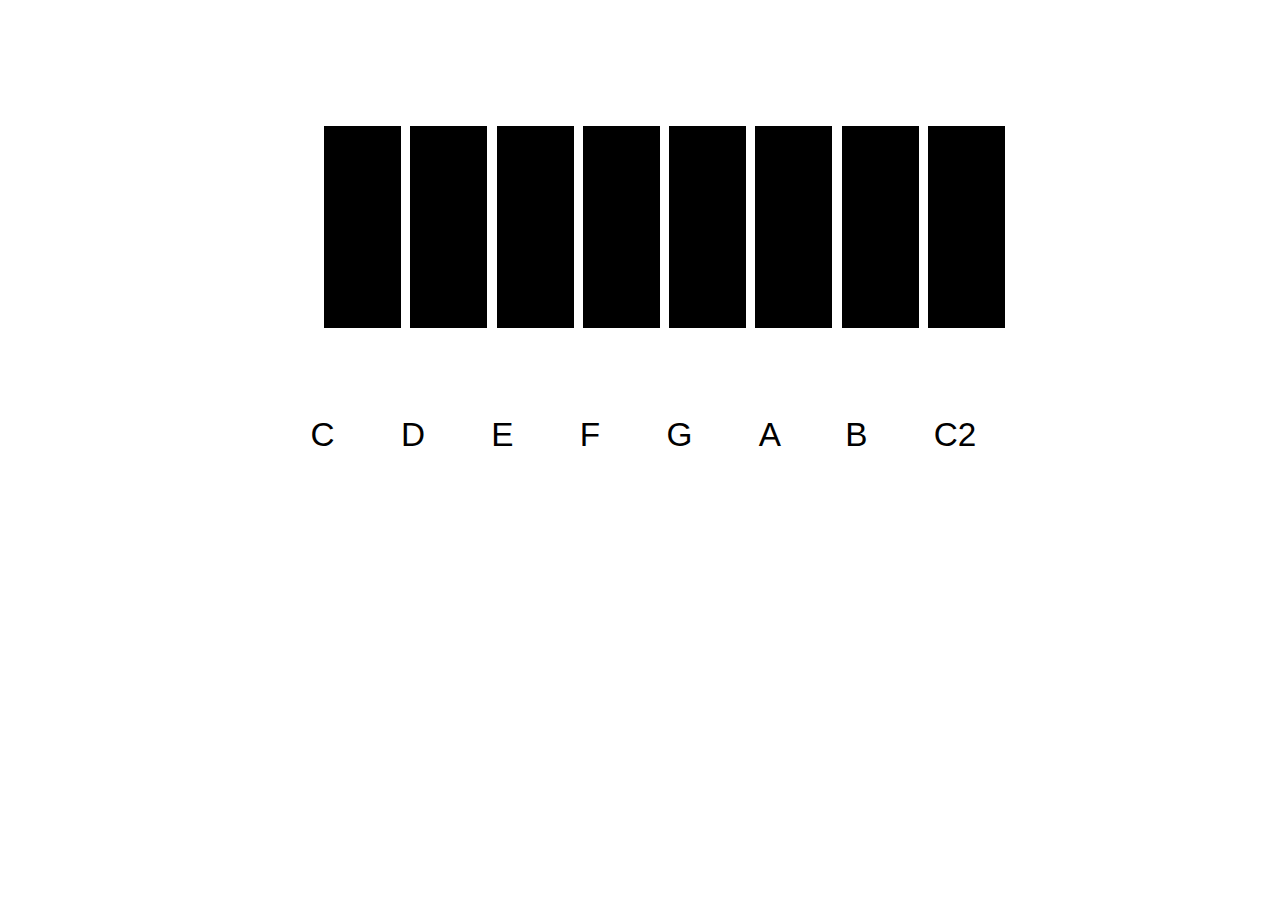
==== Xilofone/index.html @ d4d6096a "Update index.html" ====
<!DOCTYPE html>
<html lang="pt-BR">
<head>
    <meta charset="UTF-8">
    <meta name="viewport" content="width=device-width, initial-scale=1.0">
    <meta http-equiv="X-UA-Compatible" content="ie=edge">
    <title>Xilofone</title>
    <script src="xilofone.js"></script>
    <script src="../smartDetect.js"></script>
<style>
body{
  font-family: -apple-system, BlinkMacSystemFont, 'Segoe UI', Roboto, Oxygen, Ubuntu, Cantarell, 'Open Sans', 'Helvetica Neue', sans-serif;
  font-size: 25pt;
  color: rgb(0, 0, 0);
}

#interface{
  margin-left: 25%;
  margin-top: 10%;
}

body{
    user-select: none;    
}

canvas{
 background-color: black; 
 border: 1px solid black;
}

span{
 padding-left: 57px;
}

#notas{
 text-align: center;
 margin-right: 50px;
 margin-top: 80px; 
}

</style>

</head>
<body onload="draw();">

    <div id="interface">
    <canvas id="c" width="75" height="200" onmousedown="toca_do()"></canvas> 
    <canvas id="d" width="75" height="200" onmousedown="toca_re()"></canvas>
    <canvas id="e" width="75" height="200" onmousedown="toca_mi()"></canvas>
    <canvas id="f" width="75" height="200" onmousedown="toca_fa()"></canvas>
    <canvas id="g" width="75" height="200" onmousedown="toca_sol()"></canvas>
    <canvas id="a" width="75" height="200" onmousedown="toca_la()"></canvas>
    <canvas id="b" width="75" height="200" onmousedown="toca_si()"></canvas>  
    <canvas id="c2" width="75" height="200" onmousedown="toca_do2()"></canvas>  
    </div>
   
    <p id="notas">
    <span>C</span>
    <span>D</span>
    <span>E</span>
    <span>F</span>
    <span>G</span>
    <span>A</span>
    <span>B</span>
    <span>C2</span>
    </p>

</body>
</html>
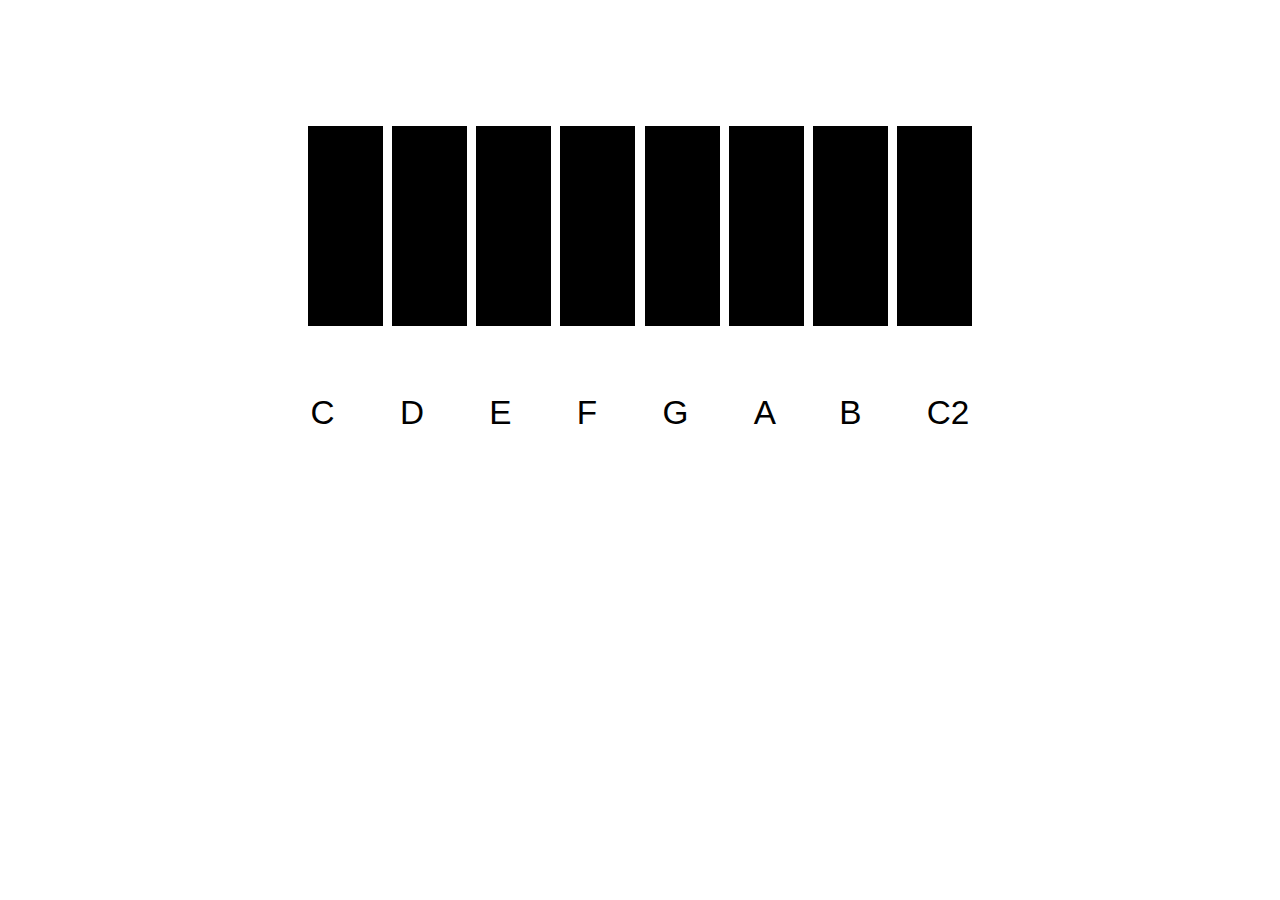
==== commit b84aad52: "Adição do css responsivo" ====
--- a/Xilofone/index.html
+++ b/Xilofone/index.html
@@ -4,45 +4,19 @@
     <meta charset="UTF-8">
     <meta name="viewport" content="width=device-width, initial-scale=1.0">
     <meta http-equiv="X-UA-Compatible" content="ie=edge">
-    <title>Xilofone</title>
     <script src="xilofone.js"></script>
     <script src="../smartDetect.js"></script>
-<style>
-body{
-  font-family: -apple-system, BlinkMacSystemFont, 'Segoe UI', Roboto, Oxygen, Ubuntu, Cantarell, 'Open Sans', 'Helvetica Neue', sans-serif;
-  font-size: 25pt;
-  color: rgb(0, 0, 0);
-}
-
-#interface{
-  margin-left: 25%;
-  margin-top: 10%;
-}
-
-body{
-    user-select: none;    
-}
-
-canvas{
- background-color: black; 
- border: 1px solid black;
-}
-
-span{
- padding-left: 57px;
-}
-
-#notas{
- text-align: center;
- margin-right: 50px;
- margin-top: 80px; 
-}
-
-</style>
-
+    <title>Xilofone</title>
+    <link rel="stylesheet" id="css" href="estilo.css">
+   
+   <script>
+    if(screen.width <=559){
+   document.getElementById("css").href = "mobile.css"
+    }
+    </script>
 </head>
 <body onload="draw();">
-
+   <h1 id="advertencia">Vire a tela</h1>
     <div id="interface">
     <canvas id="c" width="75" height="200" onmousedown="toca_do()"></canvas> 
     <canvas id="d" width="75" height="200" onmousedown="toca_re()"></canvas>
@@ -55,7 +29,7 @@
     </div>
    
     <p id="notas">
-    <span>C</span>
+    <span id="first">C</span>
     <span>D</span>
     <span>E</span>
     <span>F</span>
--- a/Xilofone/estilo.css
+++ b/Xilofone/estilo.css
@@ -0,0 +1,36 @@
+body{
+    font-family: -apple-system, BlinkMacSystemFont, 'Segoe UI', Roboto, Oxygen, Ubuntu, Cantarell, 'Open Sans', 'Helvetica Neue', sans-serif;
+    font-size: 25pt;
+    color: rgb(0, 0, 0);
+  }
+  
+  #interface{
+    text-align: center;
+    margin-top: 10%;
+  }
+  
+  body{
+   user-select: none;    
+  }
+  
+  canvas{
+   background-color: black; 
+  }
+  
+  span{
+   padding-left: 56px;
+  }
+
+   #first{
+   padding-left: 0px;
+  }
+  
+  #notas{
+   text-align: center;
+   margin-top: 60px; 
+   display: block;
+  }
+
+  #advertencia{
+    display: none;  
+  }